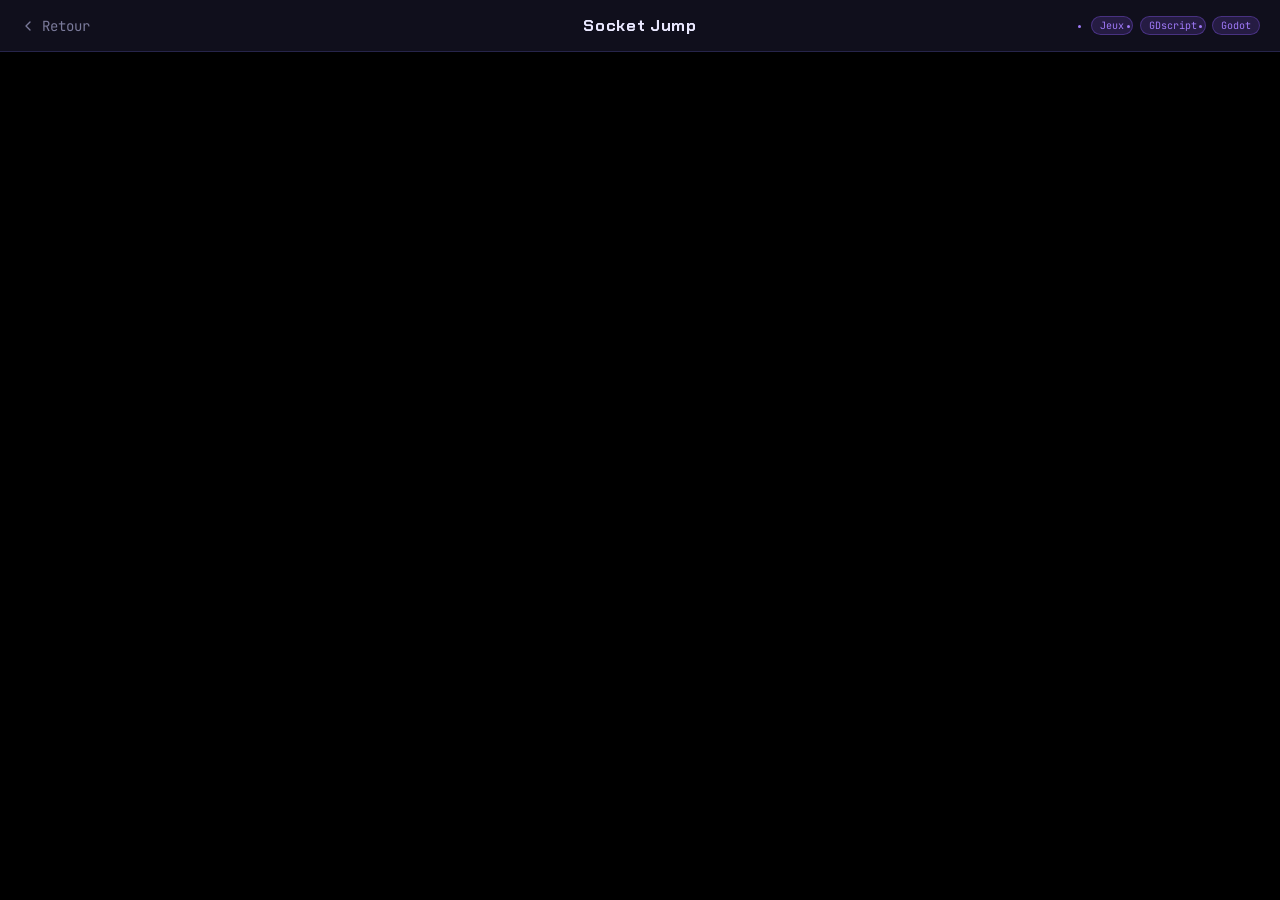
==== games/socket-jump.html @ 6f99eeca "Création de lpage 'socket jump' et do loader de jeux html" ====
<!DOCTYPE html>
<html lang="fr">
<head>
  <meta charset="UTF-8">
  <meta name="viewport" content="width=device-width, initial-scale=1.0">
  <title>Socket Jump — chpraph</title>
  <link rel="stylesheet" href="../assets/css/themes.css">
  <style>
    *, *::before, *::after { box-sizing: border-box; margin: 0; padding: 0; }

    html, body {
      height: 100%;
      background: var(--bg);
      color: var(--text);
      font-family: 'DM Sans', system-ui, sans-serif;
      overflow: hidden;
    }

    /* ── Header ── */
    .game-header {
      display: flex;
      align-items: center;
      justify-content: space-between;
      height: 52px;
      padding: 0 1.25rem;
      background: var(--surface);
      border-bottom: 1px solid var(--border-strong);
      flex-shrink: 0;
    }

    .back-btn {
      display: inline-flex;
      align-items: center;
      gap: 0.4rem;
      color: var(--text-muted);
      text-decoration: none;
      font-size: 0.875rem;
      font-family: 'JetBrains Mono', monospace;
      transition: color 0.2s;
    }
    .back-btn:hover,
    .back-btn:focus-visible { color: var(--accent); outline: none; }
    .back-btn:focus-visible { outline: 2px solid var(--accent); outline-offset: 3px; border-radius: 4px; }

    .back-btn svg { width: 16px; height: 16px; fill: none; stroke: currentColor; stroke-width: 2; stroke-linecap: round; stroke-linejoin: round; }

    .game-title {
      font-family: 'Chakra Petch', sans-serif;
      font-size: 1rem;
      font-weight: 700;
      color: var(--text);
      letter-spacing: 0.04em;
      position: absolute;
      left: 50%;
      transform: translateX(-50%);
    }

    .game-tags {
      display: flex;
      gap: 0.4rem;
    }

    .tag {
      font-family: 'JetBrains Mono', monospace;
      font-size: 0.63rem;
      background: rgba(var(--accent-rgb), 0.18);
      border: 1px solid rgba(var(--accent-rgb), 0.35);
      color: var(--accent-hover);
      padding: 0.15rem 0.5rem;
      border-radius: 999px;
      backdrop-filter: blur(4px);
    }

    /* ── Layout ── */
    .game-wrapper {
      display: flex;
      flex-direction: column;
      height: 100vh;
    }

    .game-area {
      position: relative;
      flex: 1;
      overflow: hidden;
    }

    /* ── Iframe ── */
    #gameFrame {
      width: 100%;
      height: 100%;
      border: none;
      display: block;
      background: #000;
    }

    /* ── Loader overlay ── */
    #loader {
      position: absolute;
      inset: 0;
      display: flex;
      flex-direction: column;
      align-items: center;
      justify-content: center;
      gap: 1.25rem;
      background: var(--bg);
      z-index: 10;
      transition: opacity 0.45s ease, visibility 0.45s;
    }

    #loader.loaded {
      opacity: 0;
      visibility: hidden;
      pointer-events: none;
    }

    .loader-ring {
      width: 56px;
      height: 56px;
      border-radius: 50%;
      border: 3px solid var(--border-strong);
      border-top-color: var(--accent);
      animation: spin 0.9s linear infinite;
    }

    @keyframes spin {
      to { transform: rotate(360deg); }
    }

    .loader-label {
      font-family: 'Chakra Petch', sans-serif;
      font-size: 1.2rem;
      font-weight: 700;
      letter-spacing: 0.06em;
      color: var(--text);
    }

    .loader-sub {
      font-family: 'JetBrains Mono', monospace;
      font-size: 0.75rem;
      color: var(--text-muted);
      animation: blink 1.4s ease-in-out infinite;
    }

    @keyframes blink {
      0%, 100% { opacity: 1; }
      50%       { opacity: 0.35; }
    }

    /* ── Reduced motion ── */
    @media (prefers-reduced-motion: reduce) {
      .loader-ring { animation: none; border-top-color: var(--accent); }
      .loader-sub  { animation: none; }
      #loader      { transition: none; }
    }

    /* ── Mobile ── */
    @media (max-width: 480px) {
      .game-title { font-size: 0.85rem; }
      .game-tags  { display: none; }
    }
  </style>

  <link rel="preconnect" href="https://fonts.googleapis.com">
  <link rel="stylesheet" href="https://fonts.googleapis.com/css2?family=Chakra+Petch:wght@700&family=DM+Sans:wght@400&family=JetBrains+Mono:wght@400;500&display=swap">
</head>
<body>
  <div class="game-wrapper">

    <header class="game-header">
      <a href="../index.html" class="back-btn" aria-label="Retour au portfolio">
        <svg viewBox="0 0 24 24" aria-hidden="true"><polyline points="15 18 9 12 15 6"/></svg>
        Retour
      </a>

      <h1 class="game-title">Socket Jump</h1>

      <ul class="game-tags" role="list">
        <li class="tag">Jeux</li>
        <li class="tag">GDscript</li>
        <li class="tag">Godot</li>
      </ul>
    </header>

    <div class="game-area">

      <div id="loader" role="status" aria-live="polite">
        <div class="loader-ring" aria-hidden="true"></div>
        <p class="loader-label">Socket Jump</p>
        <p class="loader-sub">Chargement du jeu…</p>
      </div>

      <!--
        IMPORTANT : remplacer le src ci-dessous par l'URL d'embed itch.io de ton jeu.
        Tu la trouveras sur ton dashboard itch.io → Edit game → Embed → "Embed in page"
        Format : https://itch.io/embed-upload/XXXXXXX?color=08080D
      -->
      <iframe
        id="gameFrame"
        src="https://patatuuu.itch.io/pixel-jump"
        title="Socket Jump — Jeu HTML"
        allowfullscreen
        allow="autoplay; fullscreen *"
        sandbox="allow-scripts allow-same-origin allow-forms allow-pointer-lock allow-popups"
        loading="eager"
      ></iframe>

    </div>
  </div>

  <script>
    const frame  = document.getElementById('gameFrame');
    const loader = document.getElementById('loader');

    frame.addEventListener('load', () => {
      loader.classList.add('loaded');
    });

    // Fallback : cache le loader après 8s au cas où l'event ne tire pas
    setTimeout(() => loader.classList.add('loaded'), 8000);
  </script>
</body>
</html>
---- assets/css/themes.css ----
/* themes.css — Variables CSS pour les deux thèmes */

:root {
  /* Thème sombre — défaut */
  --bg:              #08080D;
  --bg-secondary:    #0D0C16;
  --surface:         #100F1C;
  --surface-raised:  #17162A;
  --text:            #EAE8FF;
  --text-muted:      #7A7A9A;
  --accent:          #8B5CF6;
  --accent-hover:    #A07AF9;
  --accent-rgb:      139, 92, 246;
  --accent-secondary:#F59E0B;
  --amber:           #F59E0B;
  --amber-muted:     rgba(245, 158, 11, 0.1);
  --border:          #18172C;
  --border-strong:   #26244A;
  --shadow:          rgba(0, 0, 0, 0.45);
  --shadow-strong:   rgba(0, 0, 0, 0.7);
  --header-scrolled-bg: rgba(8, 8, 13, 0.82);
}

html:has(#theme-toggle:checked) {
  /* Thème clair */
  --bg:              #F5F3FF;
  --bg-secondary:    #EDE9FF;
  --surface:         #FFFFFF;
  --surface-raised:  #FAF8FF;
  --text:            #1A0A2E;
  --text-muted:      #6B5E8A;
  --accent:          #7C3AED;
  --accent-hover:    #6D28D9;
  --accent-rgb:      124, 58, 237;
  --accent-secondary:#D97706;
  --amber:           #D97706;
  --amber-muted:     rgba(217, 119, 6, 0.12);
  --border:          #E2D9FF;
  --border-strong:   #C9B8F0;
  --shadow:          rgba(26, 10, 46, 0.08);
  --shadow-strong:   rgba(26, 10, 46, 0.18);
  --header-scrolled-bg: rgba(245, 243, 255, 0.85);
}
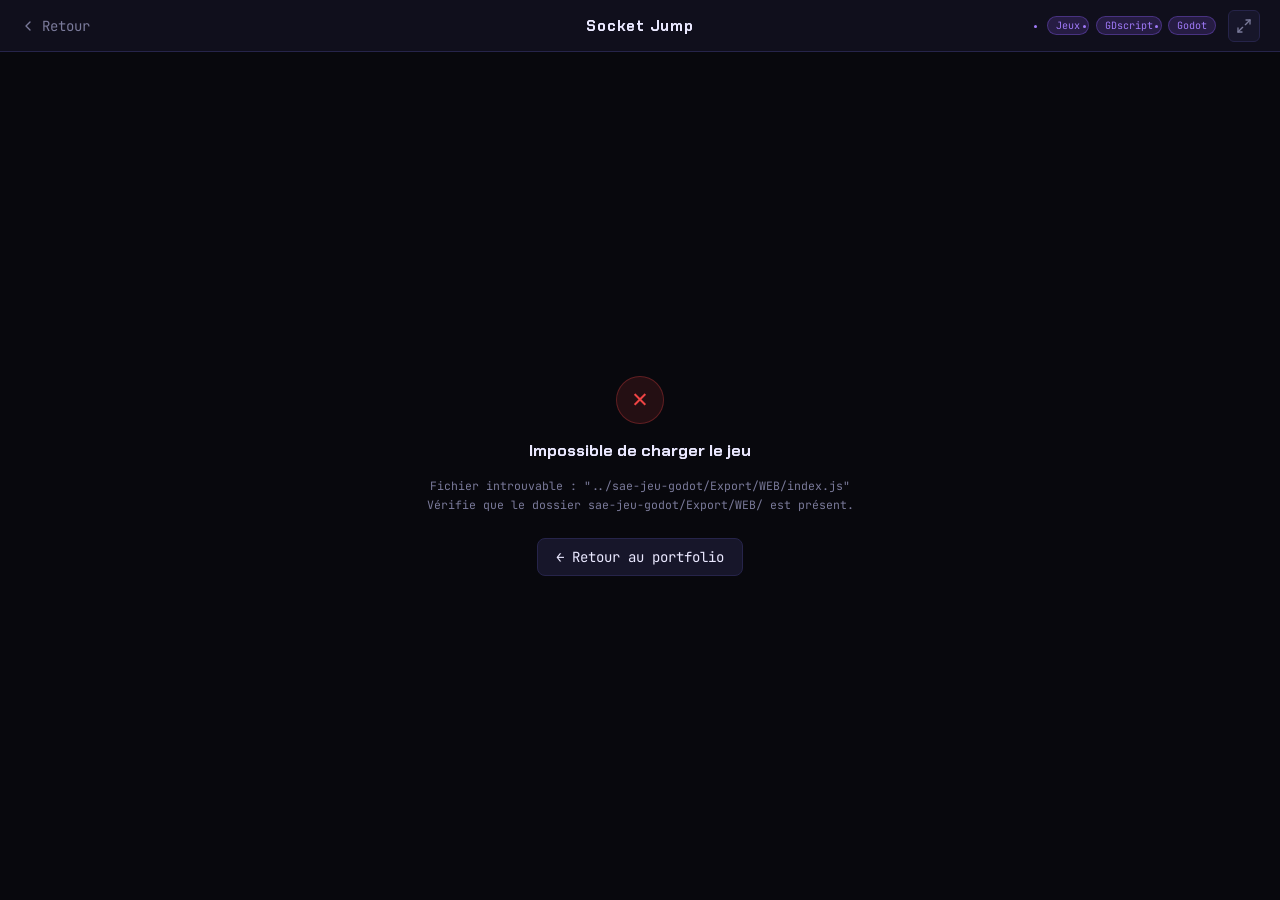
==== commit 3f88b44e: "ajout du chargeur de jeux + des fichiers du jeux" ====
--- a/games/socket-jump.html
+++ b/games/socket-jump.html
@@ -16,6 +16,13 @@
       overflow: hidden;
     }
 
+    /* ── Layout ── */
+    .page {
+      display: flex;
+      flex-direction: column;
+      height: 100vh;
+    }
+
     /* ── Header ── */
     .game-header {
       display: flex;
@@ -26,6 +33,7 @@
       background: var(--surface);
       border-bottom: 1px solid var(--border-strong);
       flex-shrink: 0;
+      position: relative;
     }
 
     .back-btn {
@@ -37,22 +45,27 @@
       font-size: 0.875rem;
       font-family: 'JetBrains Mono', monospace;
       transition: color 0.2s;
-    }
-    .back-btn:hover,
-    .back-btn:focus-visible { color: var(--accent); outline: none; }
+      z-index: 1;
+    }
+    .back-btn:hover, .back-btn:focus-visible { color: var(--accent); }
     .back-btn:focus-visible { outline: 2px solid var(--accent); outline-offset: 3px; border-radius: 4px; }
-
     .back-btn svg { width: 16px; height: 16px; fill: none; stroke: currentColor; stroke-width: 2; stroke-linecap: round; stroke-linejoin: round; }
 
     .game-title {
       font-family: 'Chakra Petch', sans-serif;
-      font-size: 1rem;
+      font-size: 0.95rem;
       font-weight: 700;
-      color: var(--text);
-      letter-spacing: 0.04em;
+      letter-spacing: 0.05em;
       position: absolute;
       left: 50%;
       transform: translateX(-50%);
+    }
+
+    .header-right {
+      display: flex;
+      align-items: center;
+      gap: 0.75rem;
+      z-index: 1;
     }
 
     .game-tags {
@@ -68,29 +81,38 @@
       color: var(--accent-hover);
       padding: 0.15rem 0.5rem;
       border-radius: 999px;
-      backdrop-filter: blur(4px);
-    }
-
-    /* ── Layout ── */
-    .game-wrapper {
-      display: flex;
-      flex-direction: column;
-      height: 100vh;
-    }
-
-    .game-area {
+    }
+
+    .fullscreen-btn {
+      display: inline-flex;
+      align-items: center;
+      justify-content: center;
+      width: 32px;
+      height: 32px;
+      background: var(--surface-raised);
+      border: 1px solid var(--border-strong);
+      border-radius: 6px;
+      color: var(--text-muted);
+      cursor: pointer;
+      transition: color 0.2s, border-color 0.2s;
+    }
+    .fullscreen-btn:hover { color: var(--accent); border-color: var(--accent); }
+    .fullscreen-btn:focus-visible { outline: 2px solid var(--accent); outline-offset: 3px; }
+    .fullscreen-btn svg { width: 16px; height: 16px; fill: none; stroke: currentColor; stroke-width: 2; stroke-linecap: round; stroke-linejoin: round; }
+
+    /* ── Canvas area ── */
+    .canvas-area {
       position: relative;
       flex: 1;
       overflow: hidden;
-    }
-
-    /* ── Iframe ── */
-    #gameFrame {
+      background: #000;
+    }
+
+    #canvas {
+      display: block;
       width: 100%;
       height: 100%;
-      border: none;
-      display: block;
-      background: #000;
+      outline: none;
     }
 
     /* ── Loader overlay ── */
@@ -101,61 +123,166 @@
       flex-direction: column;
       align-items: center;
       justify-content: center;
-      gap: 1.25rem;
+      gap: 1.5rem;
       background: var(--bg);
-      z-index: 10;
-      transition: opacity 0.45s ease, visibility 0.45s;
-    }
-
-    #loader.loaded {
-      opacity: 0;
-      visibility: hidden;
-      pointer-events: none;
-    }
+      z-index: 20;
+      transition: opacity 0.5s ease;
+    }
+    #loader.fade-out { opacity: 0; pointer-events: none; }
 
     .loader-ring {
-      width: 56px;
-      height: 56px;
-      border-radius: 50%;
-      border: 3px solid var(--border-strong);
-      border-top-color: var(--accent);
-      animation: spin 0.9s linear infinite;
-    }
-
-    @keyframes spin {
+      position: relative;
+      width: 64px;
+      height: 64px;
+    }
+    .loader-ring svg {
+      width: 64px;
+      height: 64px;
+      transform: rotate(-90deg);
+    }
+    .loader-ring .track {
+      fill: none;
+      stroke: var(--border-strong);
+      stroke-width: 4;
+    }
+    .loader-ring .fill {
+      fill: none;
+      stroke: var(--accent);
+      stroke-width: 4;
+      stroke-linecap: round;
+      stroke-dasharray: 163; /* 2π × 26 ≈ 163 */
+      stroke-dashoffset: 163;
+      transition: stroke-dashoffset 0.3s ease;
+    }
+    /* Spin animé tant que la progression est inconnue */
+    .loader-ring.indeterminate .fill {
+      animation: arc-spin 1.2s linear infinite;
+      stroke-dashoffset: 40;
+    }
+    @keyframes arc-spin {
+      from { transform: rotate(0deg);   }
+      to   { transform: rotate(360deg); }
+    }
+    /* Le SVG tourne aussi pour l'anneau indéterminé */
+    .loader-ring.indeterminate svg {
+      transform-origin: center;
+      animation: ring-rotate 1.4s linear infinite;
+    }
+    @keyframes ring-rotate {
       to { transform: rotate(360deg); }
     }
 
-    .loader-label {
+    .loader-info {
+      display: flex;
+      flex-direction: column;
+      align-items: center;
+      gap: 0.5rem;
+      text-align: center;
+    }
+
+    .loader-name {
       font-family: 'Chakra Petch', sans-serif;
-      font-size: 1.2rem;
+      font-size: 1.3rem;
       font-weight: 700;
       letter-spacing: 0.06em;
       color: var(--text);
     }
 
-    .loader-sub {
+    .loader-status {
       font-family: 'JetBrains Mono', monospace;
       font-size: 0.75rem;
       color: var(--text-muted);
-      animation: blink 1.4s ease-in-out infinite;
-    }
-
-    @keyframes blink {
-      0%, 100% { opacity: 1; }
-      50%       { opacity: 0.35; }
-    }
+      min-height: 1.2em;
+    }
+
+    /* Barre de progression */
+    .progress-track {
+      width: 220px;
+      height: 3px;
+      background: var(--border-strong);
+      border-radius: 99px;
+      overflow: hidden;
+    }
+    .progress-fill {
+      height: 100%;
+      width: 0%;
+      background: linear-gradient(90deg, var(--accent), var(--accent-hover));
+      border-radius: 99px;
+      transition: width 0.25s ease;
+    }
+
+    /* ── État d'erreur ── */
+    #error-state {
+      position: absolute;
+      inset: 0;
+      display: none;
+      flex-direction: column;
+      align-items: center;
+      justify-content: center;
+      gap: 1rem;
+      background: var(--bg);
+      z-index: 20;
+      padding: 2rem;
+      text-align: center;
+    }
+    #error-state.visible { display: flex; }
+
+    .error-icon {
+      width: 48px;
+      height: 48px;
+      border-radius: 50%;
+      background: rgba(239, 68, 68, 0.12);
+      border: 1px solid rgba(239, 68, 68, 0.3);
+      display: flex;
+      align-items: center;
+      justify-content: center;
+      color: #ef4444;
+      font-size: 1.3rem;
+    }
+
+    .error-title {
+      font-family: 'Chakra Petch', sans-serif;
+      font-size: 1rem;
+      font-weight: 700;
+      color: var(--text);
+    }
+
+    .error-msg {
+      font-family: 'JetBrains Mono', monospace;
+      font-size: 0.72rem;
+      color: var(--text-muted);
+      max-width: 440px;
+      line-height: 1.6;
+    }
+
+    .btn-back-lg {
+      display: inline-flex;
+      align-items: center;
+      gap: 0.5rem;
+      margin-top: 0.5rem;
+      padding: 0.55rem 1.1rem;
+      background: var(--surface-raised);
+      border: 1px solid var(--border-strong);
+      border-radius: 8px;
+      color: var(--text);
+      text-decoration: none;
+      font-size: 0.875rem;
+      font-family: 'JetBrains Mono', monospace;
+      transition: border-color 0.2s, color 0.2s;
+    }
+    .btn-back-lg:hover { border-color: var(--accent); color: var(--accent); }
 
     /* ── Reduced motion ── */
     @media (prefers-reduced-motion: reduce) {
-      .loader-ring { animation: none; border-top-color: var(--accent); }
-      .loader-sub  { animation: none; }
-      #loader      { transition: none; }
+      .loader-ring.indeterminate .fill,
+      .loader-ring.indeterminate svg { animation: none; }
+      #loader { transition: none; }
+      .progress-fill { transition: none; }
     }
 
     /* ── Mobile ── */
     @media (max-width: 480px) {
-      .game-title { font-size: 0.85rem; }
+      .game-title { font-size: 0.8rem; }
       .game-tags  { display: none; }
     }
   </style>
@@ -164,59 +291,180 @@
   <link rel="stylesheet" href="https://fonts.googleapis.com/css2?family=Chakra+Petch:wght@700&family=DM+Sans:wght@400&family=JetBrains+Mono:wght@400;500&display=swap">
 </head>
 <body>
-  <div class="game-wrapper">
-
-    <header class="game-header">
-      <a href="../index.html" class="back-btn" aria-label="Retour au portfolio">
-        <svg viewBox="0 0 24 24" aria-hidden="true"><polyline points="15 18 9 12 15 6"/></svg>
-        Retour
-      </a>
-
-      <h1 class="game-title">Socket Jump</h1>
-
+<div class="page">
+
+  <header class="game-header">
+    <a href="../index.html" class="back-btn" aria-label="Retour au portfolio">
+      <svg viewBox="0 0 24 24" aria-hidden="true"><polyline points="15 18 9 12 15 6"/></svg>
+      Retour
+    </a>
+
+    <h1 class="game-title">Socket Jump</h1>
+
+    <div class="header-right">
       <ul class="game-tags" role="list">
         <li class="tag">Jeux</li>
         <li class="tag">GDscript</li>
         <li class="tag">Godot</li>
       </ul>
-    </header>
-
-    <div class="game-area">
-
-      <div id="loader" role="status" aria-live="polite">
-        <div class="loader-ring" aria-hidden="true"></div>
-        <p class="loader-label">Socket Jump</p>
-        <p class="loader-sub">Chargement du jeu…</p>
+      <button class="fullscreen-btn" id="fsBtn" aria-label="Plein écran" title="Plein écran">
+        <svg id="fsIcon" viewBox="0 0 24 24" aria-hidden="true">
+          <polyline points="15 3 21 3 21 9"/><polyline points="9 21 3 21 3 15"/>
+          <line x1="21" y1="3" x2="14" y2="10"/><line x1="3" y1="21" x2="10" y2="14"/>
+        </svg>
+      </button>
+    </div>
+  </header>
+
+  <div class="canvas-area" id="canvasArea">
+
+    <!-- Overlay loader -->
+    <div id="loader" role="status" aria-live="polite" aria-label="Chargement du jeu">
+      <div class="loader-ring indeterminate" id="loaderRing">
+        <svg viewBox="0 0 56 56" aria-hidden="true">
+          <circle class="track" cx="28" cy="28" r="26"/>
+          <circle class="fill"  cx="28" cy="28" r="26"/>
+        </svg>
       </div>
-
-      <!--
-        IMPORTANT : remplacer le src ci-dessous par l'URL d'embed itch.io de ton jeu.
-        Tu la trouveras sur ton dashboard itch.io → Edit game → Embed → "Embed in page"
-        Format : https://itch.io/embed-upload/XXXXXXX?color=08080D
-      -->
-      <iframe
-        id="gameFrame"
-        src="https://patatuuu.itch.io/pixel-jump"
-        title="Socket Jump — Jeu HTML"
-        allowfullscreen
-        allow="autoplay; fullscreen *"
-        sandbox="allow-scripts allow-same-origin allow-forms allow-pointer-lock allow-popups"
-        loading="eager"
-      ></iframe>
-
+      <div class="loader-info">
+        <p class="loader-name">Socket Jump</p>
+        <div class="progress-track" id="progressTrack" style="opacity:0">
+          <div class="progress-fill" id="progressFill"></div>
+        </div>
+        <p class="loader-status" id="loaderStatus">Initialisation…</p>
+      </div>
     </div>
+
+    <!-- État d'erreur -->
+    <div id="error-state" aria-live="assertive">
+      <div class="error-icon" aria-hidden="true">✕</div>
+      <p class="error-title">Impossible de charger le jeu</p>
+      <p class="error-msg" id="errorMsg"></p>
+      <a href="../index.html" class="btn-back-lg">← Retour au portfolio</a>
+    </div>
+
+    <!-- Canvas Godot -->
+    <canvas id="canvas" tabindex="1" aria-label="Zone de jeu Socket Jump"></canvas>
+
   </div>
-
-  <script>
-    const frame  = document.getElementById('gameFrame');
-    const loader = document.getElementById('loader');
-
-    frame.addEventListener('load', () => {
-      loader.classList.add('loaded');
+</div>
+
+<script>
+  // Chemin vers les fichiers de l'export Godot (sans extension)
+  const GAME_BASE = '../sae-jeu-godot/Export/WEB/index';
+
+  const canvas       = document.getElementById('canvas');
+  const loader       = document.getElementById('loader');
+  const loaderRing   = document.getElementById('loaderRing');
+  const progressTrack= document.getElementById('progressTrack');
+  const progressFill = document.getElementById('progressFill');
+  const loaderStatus = document.getElementById('loaderStatus');
+  const errorState   = document.getElementById('error-state');
+  const errorMsg     = document.getElementById('errorMsg');
+  const fsBtn        = document.getElementById('fsBtn');
+  const fsIcon       = document.getElementById('fsIcon');
+  const canvasArea   = document.getElementById('canvasArea');
+
+  // ── Fullscreen ─────────────────────────────────────────────────
+  const FS_ICON_EXPAND = `<polyline points="15 3 21 3 21 9"/><polyline points="9 21 3 21 3 15"/><line x1="21" y1="3" x2="14" y2="10"/><line x1="3" y1="21" x2="10" y2="14"/>`;
+  const FS_ICON_EXIT   = `<polyline points="4 14 10 14 10 20"/><polyline points="20 10 14 10 14 4"/><line x1="10" y1="14" x2="3" y2="21"/><line x1="21" y1="3" x2="14" y2="10"/>`;
+
+  fsBtn.addEventListener('click', () => {
+    if (!document.fullscreenElement) {
+      canvasArea.requestFullscreen().catch(() => {});
+    } else {
+      document.exitFullscreen();
+    }
+  });
+  document.addEventListener('fullscreenchange', () => {
+    const isFs = !!document.fullscreenElement;
+    fsIcon.innerHTML = isFs ? FS_ICON_EXIT : FS_ICON_EXPAND;
+    fsBtn.setAttribute('aria-label', isFs ? 'Quitter le plein écran' : 'Plein écran');
+  });
+
+  // ── Helpers loader ─────────────────────────────────────────────
+  function setStatus(text) { loaderStatus.textContent = text; }
+
+  function setProgress(pct) {
+    pct = Math.min(100, pct);
+    loaderRing.classList.remove('indeterminate');
+    progressTrack.style.opacity = '1';
+    progressFill.style.width = pct + '%';
+    const circle = loaderRing.querySelector('.fill');
+    circle.style.strokeDashoffset = 163 - (163 * pct / 100);
+    setStatus(Math.round(pct) + '% — Chargement des ressources…');
+  }
+
+  function hideLoader() {
+    loader.classList.add('fade-out');
+    setTimeout(() => { loader.style.display = 'none'; }, 520);
+    canvas.focus();
+  }
+
+  function showError(message) {
+    loader.style.display = 'none';
+    errorMsg.textContent = message;
+    errorState.classList.add('visible');
+  }
+
+  // ── Chargement du moteur Godot ─────────────────────────────────
+  setStatus('Chargement du moteur…');
+  const engineScript = document.createElement('script');
+  engineScript.src = GAME_BASE + '.js';
+
+  engineScript.addEventListener('error', () => {
+    showError('Fichier introuvable : "' + GAME_BASE + '.js"\nVérifie que le dossier sae-jeu-godot/Export/WEB/ est présent.');
+  });
+
+  engineScript.addEventListener('load', () => {
+    setStatus('Moteur chargé — initialisation…');
+
+    if (typeof Engine === 'undefined') {
+      showError('La classe Engine est introuvable. Vérifie que index.js provient bien d\'un export Godot Web.');
+      return;
+    }
+
+    // Config extraite de l'export Godot (fileSizes permet la barre de progression précise)
+    const engine = new Engine({
+      args:                         [],
+      canvas:                       canvas,
+      canvasResizePolicy:           2,
+      emscriptenPoolSize:           8,
+      ensureCrossOriginIsolationHeaders: false,
+      executable:                   GAME_BASE,
+      experimentalVK:               false,
+      fileSizes: {
+        [GAME_BASE + '.pck']:  10206804,
+        [GAME_BASE + '.wasm']: 35739700,
+      },
+      focusCanvas:                  true,
+      gdextensionLibs:              [],
+      godotPoolSize:                4,
     });
 
-    // Fallback : cache le loader après 8s au cas où l'event ne tire pas
-    setTimeout(() => loader.classList.add('loaded'), 8000);
-  </script>
+    const missing = Engine.getMissingFeatures({ threads: false });
+    if (missing.length > 0) {
+      showError('Fonctionnalités manquantes dans ce navigateur :\n' + missing.join('\n'));
+      return;
+    }
+
+    engine.startGame({
+      onProgress: function(current, total) {
+        if (current > 0 && total > 0) {
+          setProgress((current / total) * 100);
+        }
+      },
+    })
+    .then(function() {
+      setProgress(100);
+      setTimeout(hideLoader, 350);
+    })
+    .catch(function(err) {
+      showError(String(err.message || err));
+    });
+  });
+
+  document.head.appendChild(engineScript);
+</script>
 </body>
 </html>
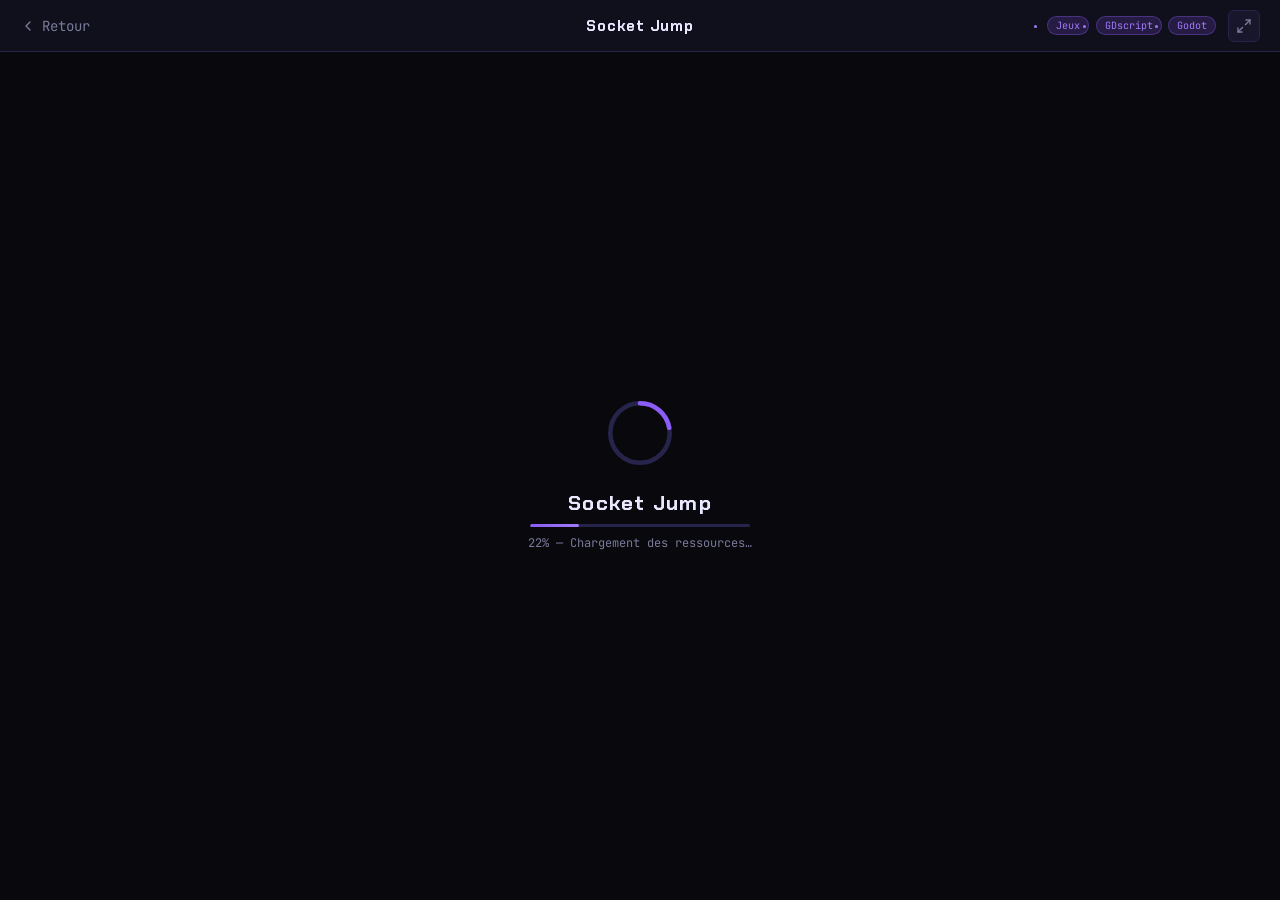
==== commit 2cfacb21: "suppression des dépendance au repo git des fichiers du jeux" ====
--- a/games/socket-jump.html
+++ b/games/socket-jump.html
@@ -351,7 +351,7 @@
 
 <script>
   // Chemin vers les fichiers de l'export Godot (sans extension)
-  const GAME_BASE = '../sae-jeu-godot/Export/WEB/index';
+  const GAME_BASE = 'socket-jump-files/index';
 
   const canvas       = document.getElementById('canvas');
   const loader       = document.getElementById('loader');
@@ -434,8 +434,8 @@
       executable:                   GAME_BASE,
       experimentalVK:               false,
       fileSizes: {
-        [GAME_BASE + '.pck']:  10206804,
-        [GAME_BASE + '.wasm']: 35739700,
+        'socket-jump-files/index.pck':  10206804,
+        'socket-jump-files/index.wasm': 35739700,
       },
       focusCanvas:                  true,
       gdextensionLibs:              [],
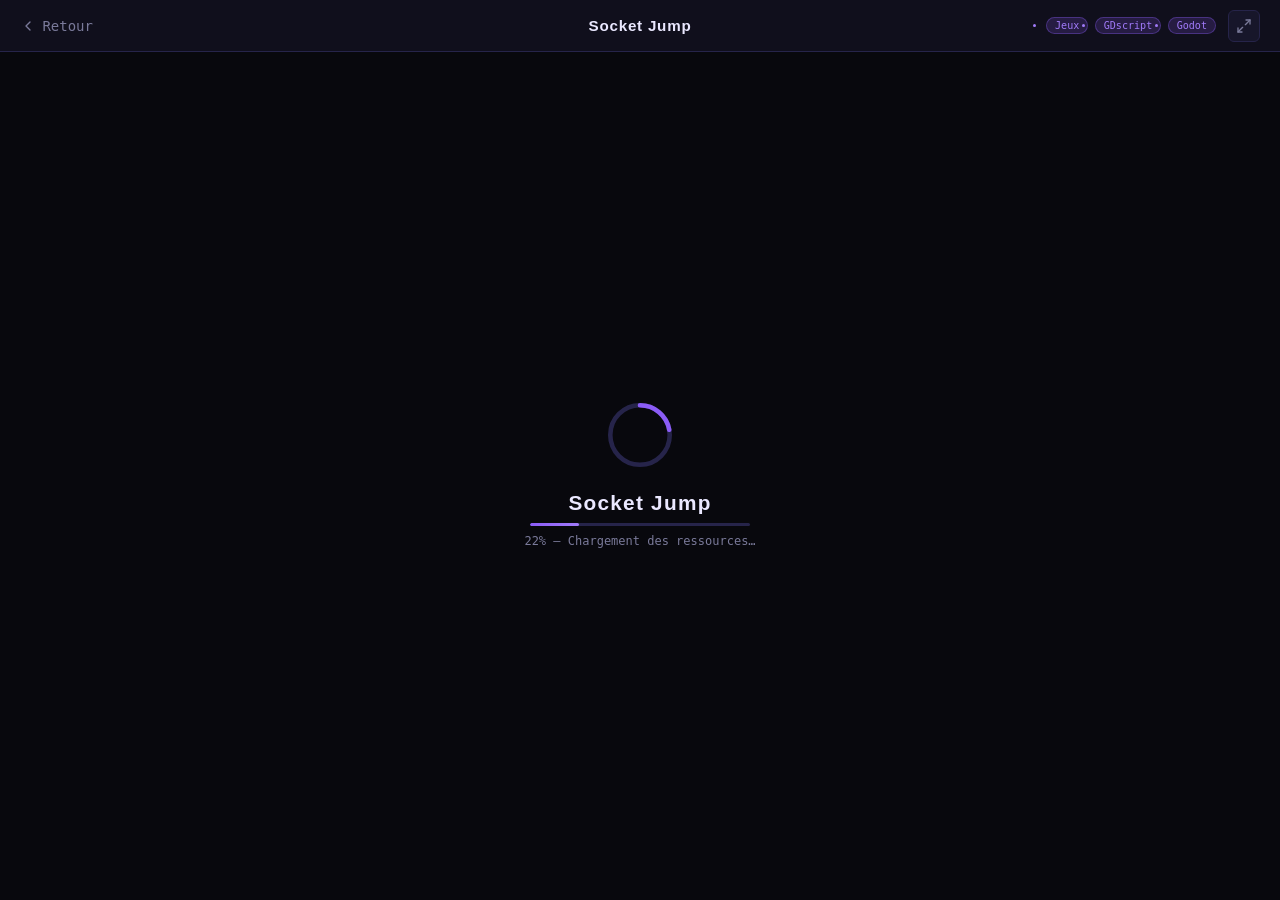
==== commit cf8a3193: "Correction de la sécurité" ====
--- a/games/socket-jump.html
+++ b/games/socket-jump.html
@@ -3,292 +3,21 @@
 <head>
   <meta charset="UTF-8">
   <meta name="viewport" content="width=device-width, initial-scale=1.0">
+  <meta http-equiv="Content-Security-Policy" content="
+    default-src  'none';
+    style-src    'self' https://fonts.googleapis.com;
+    font-src     https://fonts.gstatic.com;
+    script-src   'self' 'wasm-unsafe-eval';
+    img-src      'self' blob: data:;
+    connect-src  'self' blob:;
+    worker-src   'self' blob:;
+    base-uri     'none';
+  ">
   <title>Socket Jump — chpraph</title>
-  <link rel="stylesheet" href="../assets/css/themes.css">
-  <style>
-    *, *::before, *::after { box-sizing: border-box; margin: 0; padding: 0; }
-
-    html, body {
-      height: 100%;
-      background: var(--bg);
-      color: var(--text);
-      font-family: 'DM Sans', system-ui, sans-serif;
-      overflow: hidden;
-    }
-
-    /* ── Layout ── */
-    .page {
-      display: flex;
-      flex-direction: column;
-      height: 100vh;
-    }
-
-    /* ── Header ── */
-    .game-header {
-      display: flex;
-      align-items: center;
-      justify-content: space-between;
-      height: 52px;
-      padding: 0 1.25rem;
-      background: var(--surface);
-      border-bottom: 1px solid var(--border-strong);
-      flex-shrink: 0;
-      position: relative;
-    }
-
-    .back-btn {
-      display: inline-flex;
-      align-items: center;
-      gap: 0.4rem;
-      color: var(--text-muted);
-      text-decoration: none;
-      font-size: 0.875rem;
-      font-family: 'JetBrains Mono', monospace;
-      transition: color 0.2s;
-      z-index: 1;
-    }
-    .back-btn:hover, .back-btn:focus-visible { color: var(--accent); }
-    .back-btn:focus-visible { outline: 2px solid var(--accent); outline-offset: 3px; border-radius: 4px; }
-    .back-btn svg { width: 16px; height: 16px; fill: none; stroke: currentColor; stroke-width: 2; stroke-linecap: round; stroke-linejoin: round; }
-
-    .game-title {
-      font-family: 'Chakra Petch', sans-serif;
-      font-size: 0.95rem;
-      font-weight: 700;
-      letter-spacing: 0.05em;
-      position: absolute;
-      left: 50%;
-      transform: translateX(-50%);
-    }
-
-    .header-right {
-      display: flex;
-      align-items: center;
-      gap: 0.75rem;
-      z-index: 1;
-    }
-
-    .game-tags {
-      display: flex;
-      gap: 0.4rem;
-    }
-
-    .tag {
-      font-family: 'JetBrains Mono', monospace;
-      font-size: 0.63rem;
-      background: rgba(var(--accent-rgb), 0.18);
-      border: 1px solid rgba(var(--accent-rgb), 0.35);
-      color: var(--accent-hover);
-      padding: 0.15rem 0.5rem;
-      border-radius: 999px;
-    }
-
-    .fullscreen-btn {
-      display: inline-flex;
-      align-items: center;
-      justify-content: center;
-      width: 32px;
-      height: 32px;
-      background: var(--surface-raised);
-      border: 1px solid var(--border-strong);
-      border-radius: 6px;
-      color: var(--text-muted);
-      cursor: pointer;
-      transition: color 0.2s, border-color 0.2s;
-    }
-    .fullscreen-btn:hover { color: var(--accent); border-color: var(--accent); }
-    .fullscreen-btn:focus-visible { outline: 2px solid var(--accent); outline-offset: 3px; }
-    .fullscreen-btn svg { width: 16px; height: 16px; fill: none; stroke: currentColor; stroke-width: 2; stroke-linecap: round; stroke-linejoin: round; }
-
-    /* ── Canvas area ── */
-    .canvas-area {
-      position: relative;
-      flex: 1;
-      overflow: hidden;
-      background: #000;
-    }
-
-    #canvas {
-      display: block;
-      width: 100%;
-      height: 100%;
-      outline: none;
-    }
-
-    /* ── Loader overlay ── */
-    #loader {
-      position: absolute;
-      inset: 0;
-      display: flex;
-      flex-direction: column;
-      align-items: center;
-      justify-content: center;
-      gap: 1.5rem;
-      background: var(--bg);
-      z-index: 20;
-      transition: opacity 0.5s ease;
-    }
-    #loader.fade-out { opacity: 0; pointer-events: none; }
-
-    .loader-ring {
-      position: relative;
-      width: 64px;
-      height: 64px;
-    }
-    .loader-ring svg {
-      width: 64px;
-      height: 64px;
-      transform: rotate(-90deg);
-    }
-    .loader-ring .track {
-      fill: none;
-      stroke: var(--border-strong);
-      stroke-width: 4;
-    }
-    .loader-ring .fill {
-      fill: none;
-      stroke: var(--accent);
-      stroke-width: 4;
-      stroke-linecap: round;
-      stroke-dasharray: 163; /* 2π × 26 ≈ 163 */
-      stroke-dashoffset: 163;
-      transition: stroke-dashoffset 0.3s ease;
-    }
-    /* Spin animé tant que la progression est inconnue */
-    .loader-ring.indeterminate .fill {
-      animation: arc-spin 1.2s linear infinite;
-      stroke-dashoffset: 40;
-    }
-    @keyframes arc-spin {
-      from { transform: rotate(0deg);   }
-      to   { transform: rotate(360deg); }
-    }
-    /* Le SVG tourne aussi pour l'anneau indéterminé */
-    .loader-ring.indeterminate svg {
-      transform-origin: center;
-      animation: ring-rotate 1.4s linear infinite;
-    }
-    @keyframes ring-rotate {
-      to { transform: rotate(360deg); }
-    }
-
-    .loader-info {
-      display: flex;
-      flex-direction: column;
-      align-items: center;
-      gap: 0.5rem;
-      text-align: center;
-    }
-
-    .loader-name {
-      font-family: 'Chakra Petch', sans-serif;
-      font-size: 1.3rem;
-      font-weight: 700;
-      letter-spacing: 0.06em;
-      color: var(--text);
-    }
-
-    .loader-status {
-      font-family: 'JetBrains Mono', monospace;
-      font-size: 0.75rem;
-      color: var(--text-muted);
-      min-height: 1.2em;
-    }
-
-    /* Barre de progression */
-    .progress-track {
-      width: 220px;
-      height: 3px;
-      background: var(--border-strong);
-      border-radius: 99px;
-      overflow: hidden;
-    }
-    .progress-fill {
-      height: 100%;
-      width: 0%;
-      background: linear-gradient(90deg, var(--accent), var(--accent-hover));
-      border-radius: 99px;
-      transition: width 0.25s ease;
-    }
-
-    /* ── État d'erreur ── */
-    #error-state {
-      position: absolute;
-      inset: 0;
-      display: none;
-      flex-direction: column;
-      align-items: center;
-      justify-content: center;
-      gap: 1rem;
-      background: var(--bg);
-      z-index: 20;
-      padding: 2rem;
-      text-align: center;
-    }
-    #error-state.visible { display: flex; }
-
-    .error-icon {
-      width: 48px;
-      height: 48px;
-      border-radius: 50%;
-      background: rgba(239, 68, 68, 0.12);
-      border: 1px solid rgba(239, 68, 68, 0.3);
-      display: flex;
-      align-items: center;
-      justify-content: center;
-      color: #ef4444;
-      font-size: 1.3rem;
-    }
-
-    .error-title {
-      font-family: 'Chakra Petch', sans-serif;
-      font-size: 1rem;
-      font-weight: 700;
-      color: var(--text);
-    }
-
-    .error-msg {
-      font-family: 'JetBrains Mono', monospace;
-      font-size: 0.72rem;
-      color: var(--text-muted);
-      max-width: 440px;
-      line-height: 1.6;
-    }
-
-    .btn-back-lg {
-      display: inline-flex;
-      align-items: center;
-      gap: 0.5rem;
-      margin-top: 0.5rem;
-      padding: 0.55rem 1.1rem;
-      background: var(--surface-raised);
-      border: 1px solid var(--border-strong);
-      border-radius: 8px;
-      color: var(--text);
-      text-decoration: none;
-      font-size: 0.875rem;
-      font-family: 'JetBrains Mono', monospace;
-      transition: border-color 0.2s, color 0.2s;
-    }
-    .btn-back-lg:hover { border-color: var(--accent); color: var(--accent); }
-
-    /* ── Reduced motion ── */
-    @media (prefers-reduced-motion: reduce) {
-      .loader-ring.indeterminate .fill,
-      .loader-ring.indeterminate svg { animation: none; }
-      #loader { transition: none; }
-      .progress-fill { transition: none; }
-    }
-
-    /* ── Mobile ── */
-    @media (max-width: 480px) {
-      .game-title { font-size: 0.8rem; }
-      .game-tags  { display: none; }
-    }
-  </style>
-
   <link rel="preconnect" href="https://fonts.googleapis.com">
   <link rel="stylesheet" href="https://fonts.googleapis.com/css2?family=Chakra+Petch:wght@700&family=DM+Sans:wght@400&family=JetBrains+Mono:wght@400;500&display=swap">
+  <link rel="stylesheet" href="../assets/css/themes.css">
+  <link rel="stylesheet" href="socket-jump.css">
 </head>
 <body>
 <div class="page">
@@ -318,7 +47,6 @@
 
   <div class="canvas-area" id="canvasArea">
 
-    <!-- Overlay loader -->
     <div id="loader" role="status" aria-live="polite" aria-label="Chargement du jeu">
       <div class="loader-ring indeterminate" id="loaderRing">
         <svg viewBox="0 0 56 56" aria-hidden="true">
@@ -335,7 +63,6 @@
       </div>
     </div>
 
-    <!-- État d'erreur -->
     <div id="error-state" aria-live="assertive">
       <div class="error-icon" aria-hidden="true">✕</div>
       <p class="error-title">Impossible de charger le jeu</p>
@@ -343,128 +70,11 @@
       <a href="../index.html" class="btn-back-lg">← Retour au portfolio</a>
     </div>
 
-    <!-- Canvas Godot -->
     <canvas id="canvas" tabindex="1" aria-label="Zone de jeu Socket Jump"></canvas>
 
   </div>
 </div>
 
-<script>
-  // Chemin vers les fichiers de l'export Godot (sans extension)
-  const GAME_BASE = 'socket-jump-files/index';
-
-  const canvas       = document.getElementById('canvas');
-  const loader       = document.getElementById('loader');
-  const loaderRing   = document.getElementById('loaderRing');
-  const progressTrack= document.getElementById('progressTrack');
-  const progressFill = document.getElementById('progressFill');
-  const loaderStatus = document.getElementById('loaderStatus');
-  const errorState   = document.getElementById('error-state');
-  const errorMsg     = document.getElementById('errorMsg');
-  const fsBtn        = document.getElementById('fsBtn');
-  const fsIcon       = document.getElementById('fsIcon');
-  const canvasArea   = document.getElementById('canvasArea');
-
-  // ── Fullscreen ─────────────────────────────────────────────────
-  const FS_ICON_EXPAND = `<polyline points="15 3 21 3 21 9"/><polyline points="9 21 3 21 3 15"/><line x1="21" y1="3" x2="14" y2="10"/><line x1="3" y1="21" x2="10" y2="14"/>`;
-  const FS_ICON_EXIT   = `<polyline points="4 14 10 14 10 20"/><polyline points="20 10 14 10 14 4"/><line x1="10" y1="14" x2="3" y2="21"/><line x1="21" y1="3" x2="14" y2="10"/>`;
-
-  fsBtn.addEventListener('click', () => {
-    if (!document.fullscreenElement) {
-      canvasArea.requestFullscreen().catch(() => {});
-    } else {
-      document.exitFullscreen();
-    }
-  });
-  document.addEventListener('fullscreenchange', () => {
-    const isFs = !!document.fullscreenElement;
-    fsIcon.innerHTML = isFs ? FS_ICON_EXIT : FS_ICON_EXPAND;
-    fsBtn.setAttribute('aria-label', isFs ? 'Quitter le plein écran' : 'Plein écran');
-  });
-
-  // ── Helpers loader ─────────────────────────────────────────────
-  function setStatus(text) { loaderStatus.textContent = text; }
-
-  function setProgress(pct) {
-    pct = Math.min(100, pct);
-    loaderRing.classList.remove('indeterminate');
-    progressTrack.style.opacity = '1';
-    progressFill.style.width = pct + '%';
-    const circle = loaderRing.querySelector('.fill');
-    circle.style.strokeDashoffset = 163 - (163 * pct / 100);
-    setStatus(Math.round(pct) + '% — Chargement des ressources…');
-  }
-
-  function hideLoader() {
-    loader.classList.add('fade-out');
-    setTimeout(() => { loader.style.display = 'none'; }, 520);
-    canvas.focus();
-  }
-
-  function showError(message) {
-    loader.style.display = 'none';
-    errorMsg.textContent = message;
-    errorState.classList.add('visible');
-  }
-
-  // ── Chargement du moteur Godot ─────────────────────────────────
-  setStatus('Chargement du moteur…');
-  const engineScript = document.createElement('script');
-  engineScript.src = GAME_BASE + '.js';
-
-  engineScript.addEventListener('error', () => {
-    showError('Fichier introuvable : "' + GAME_BASE + '.js"\nVérifie que le dossier sae-jeu-godot/Export/WEB/ est présent.');
-  });
-
-  engineScript.addEventListener('load', () => {
-    setStatus('Moteur chargé — initialisation…');
-
-    if (typeof Engine === 'undefined') {
-      showError('La classe Engine est introuvable. Vérifie que index.js provient bien d\'un export Godot Web.');
-      return;
-    }
-
-    // Config extraite de l'export Godot (fileSizes permet la barre de progression précise)
-    const engine = new Engine({
-      args:                         [],
-      canvas:                       canvas,
-      canvasResizePolicy:           2,
-      emscriptenPoolSize:           8,
-      ensureCrossOriginIsolationHeaders: false,
-      executable:                   GAME_BASE,
-      experimentalVK:               false,
-      fileSizes: {
-        'socket-jump-files/index.pck':  10206804,
-        'socket-jump-files/index.wasm': 35739700,
-      },
-      focusCanvas:                  true,
-      gdextensionLibs:              [],
-      godotPoolSize:                4,
-    });
-
-    const missing = Engine.getMissingFeatures({ threads: false });
-    if (missing.length > 0) {
-      showError('Fonctionnalités manquantes dans ce navigateur :\n' + missing.join('\n'));
-      return;
-    }
-
-    engine.startGame({
-      onProgress: function(current, total) {
-        if (current > 0 && total > 0) {
-          setProgress((current / total) * 100);
-        }
-      },
-    })
-    .then(function() {
-      setProgress(100);
-      setTimeout(hideLoader, 350);
-    })
-    .catch(function(err) {
-      showError(String(err.message || err));
-    });
-  });
-
-  document.head.appendChild(engineScript);
-</script>
+<script src="socket-jump-loader.js"></script>
 </body>
 </html>
--- a/games/socket-jump.css
+++ b/games/socket-jump.css
@@ -0,0 +1,279 @@
+*, *::before, *::after { box-sizing: border-box; margin: 0; padding: 0; }
+
+html, body {
+  height: 100%;
+  background: var(--bg);
+  color: var(--text);
+  font-family: 'DM Sans', system-ui, sans-serif;
+  overflow: hidden;
+}
+
+/* ── Layout ── */
+.page {
+  display: flex;
+  flex-direction: column;
+  height: 100vh;
+}
+
+/* ── Header ── */
+.game-header {
+  display: flex;
+  align-items: center;
+  justify-content: space-between;
+  height: 52px;
+  padding: 0 1.25rem;
+  background: var(--surface);
+  border-bottom: 1px solid var(--border-strong);
+  flex-shrink: 0;
+  position: relative;
+}
+
+.back-btn {
+  display: inline-flex;
+  align-items: center;
+  gap: 0.4rem;
+  color: var(--text-muted);
+  text-decoration: none;
+  font-size: 0.875rem;
+  font-family: 'JetBrains Mono', monospace;
+  transition: color 0.2s;
+  z-index: 1;
+}
+.back-btn:hover,
+.back-btn:focus-visible { color: var(--accent); }
+.back-btn:focus-visible { outline: 2px solid var(--accent); outline-offset: 3px; border-radius: 4px; }
+.back-btn svg { width: 16px; height: 16px; fill: none; stroke: currentColor; stroke-width: 2; stroke-linecap: round; stroke-linejoin: round; }
+
+.game-title {
+  font-family: 'Chakra Petch', sans-serif;
+  font-size: 0.95rem;
+  font-weight: 700;
+  letter-spacing: 0.05em;
+  position: absolute;
+  left: 50%;
+  transform: translateX(-50%);
+}
+
+.header-right {
+  display: flex;
+  align-items: center;
+  gap: 0.75rem;
+  z-index: 1;
+}
+
+.game-tags {
+  display: flex;
+  gap: 0.4rem;
+}
+
+.tag {
+  font-family: 'JetBrains Mono', monospace;
+  font-size: 0.63rem;
+  background: rgba(var(--accent-rgb), 0.18);
+  border: 1px solid rgba(var(--accent-rgb), 0.35);
+  color: var(--accent-hover);
+  padding: 0.15rem 0.5rem;
+  border-radius: 999px;
+}
+
+.fullscreen-btn {
+  display: inline-flex;
+  align-items: center;
+  justify-content: center;
+  width: 32px;
+  height: 32px;
+  background: var(--surface-raised);
+  border: 1px solid var(--border-strong);
+  border-radius: 6px;
+  color: var(--text-muted);
+  cursor: pointer;
+  transition: color 0.2s, border-color 0.2s;
+}
+.fullscreen-btn:hover { color: var(--accent); border-color: var(--accent); }
+.fullscreen-btn:focus-visible { outline: 2px solid var(--accent); outline-offset: 3px; }
+.fullscreen-btn svg { width: 16px; height: 16px; fill: none; stroke: currentColor; stroke-width: 2; stroke-linecap: round; stroke-linejoin: round; }
+
+/* ── Canvas area ── */
+.canvas-area {
+  position: relative;
+  flex: 1;
+  overflow: hidden;
+  background: #000;
+}
+
+#canvas {
+  display: block;
+  width: 100%;
+  height: 100%;
+  outline: none;
+}
+
+/* ── Loader overlay ── */
+#loader {
+  position: absolute;
+  inset: 0;
+  display: flex;
+  flex-direction: column;
+  align-items: center;
+  justify-content: center;
+  gap: 1.5rem;
+  background: var(--bg);
+  z-index: 20;
+  transition: opacity 0.5s ease;
+}
+#loader.fade-out { opacity: 0; pointer-events: none; }
+
+.loader-ring {
+  position: relative;
+  width: 64px;
+  height: 64px;
+}
+.loader-ring svg {
+  width: 64px;
+  height: 64px;
+  transform: rotate(-90deg);
+}
+.loader-ring .track {
+  fill: none;
+  stroke: var(--border-strong);
+  stroke-width: 4;
+}
+.loader-ring .fill {
+  fill: none;
+  stroke: var(--accent);
+  stroke-width: 4;
+  stroke-linecap: round;
+  stroke-dasharray: 163; /* 2π × r26 ≈ 163 */
+  stroke-dashoffset: 163;
+  transition: stroke-dashoffset 0.3s ease;
+}
+.loader-ring.indeterminate .fill {
+  animation: arc-spin 1.2s linear infinite;
+  stroke-dashoffset: 40;
+}
+@keyframes arc-spin {
+  from { transform: rotate(0deg); }
+  to   { transform: rotate(360deg); }
+}
+.loader-ring.indeterminate svg {
+  transform-origin: center;
+  animation: ring-rotate 1.4s linear infinite;
+}
+@keyframes ring-rotate {
+  to { transform: rotate(360deg); }
+}
+
+.loader-info {
+  display: flex;
+  flex-direction: column;
+  align-items: center;
+  gap: 0.5rem;
+  text-align: center;
+}
+
+.loader-name {
+  font-family: 'Chakra Petch', sans-serif;
+  font-size: 1.3rem;
+  font-weight: 700;
+  letter-spacing: 0.06em;
+  color: var(--text);
+}
+
+.loader-status {
+  font-family: 'JetBrains Mono', monospace;
+  font-size: 0.75rem;
+  color: var(--text-muted);
+  min-height: 1.2em;
+}
+
+/* ── Barre de progression ── */
+.progress-track {
+  width: 220px;
+  height: 3px;
+  background: var(--border-strong);
+  border-radius: 99px;
+  overflow: hidden;
+}
+.progress-fill {
+  height: 100%;
+  width: 0%;
+  background: linear-gradient(90deg, var(--accent), var(--accent-hover));
+  border-radius: 99px;
+  transition: width 0.25s ease;
+}
+
+/* ── État d'erreur ── */
+#error-state {
+  position: absolute;
+  inset: 0;
+  display: none;
+  flex-direction: column;
+  align-items: center;
+  justify-content: center;
+  gap: 1rem;
+  background: var(--bg);
+  z-index: 20;
+  padding: 2rem;
+  text-align: center;
+}
+#error-state.visible { display: flex; }
+
+.error-icon {
+  width: 48px;
+  height: 48px;
+  border-radius: 50%;
+  background: rgba(239, 68, 68, 0.12);
+  border: 1px solid rgba(239, 68, 68, 0.3);
+  display: flex;
+  align-items: center;
+  justify-content: center;
+  color: #ef4444;
+  font-size: 1.3rem;
+}
+
+.error-title {
+  font-family: 'Chakra Petch', sans-serif;
+  font-size: 1rem;
+  font-weight: 700;
+  color: var(--text);
+}
+
+.error-msg {
+  font-family: 'JetBrains Mono', monospace;
+  font-size: 0.72rem;
+  color: var(--text-muted);
+  max-width: 440px;
+  line-height: 1.6;
+  white-space: pre-line;
+}
+
+.btn-back-lg {
+  display: inline-flex;
+  align-items: center;
+  gap: 0.5rem;
+  margin-top: 0.5rem;
+  padding: 0.55rem 1.1rem;
+  background: var(--surface-raised);
+  border: 1px solid var(--border-strong);
+  border-radius: 8px;
+  color: var(--text);
+  text-decoration: none;
+  font-size: 0.875rem;
+  font-family: 'JetBrains Mono', monospace;
+  transition: border-color 0.2s, color 0.2s;
+}
+.btn-back-lg:hover { border-color: var(--accent); color: var(--accent); }
+
+/* ── Reduced motion ── */
+@media (prefers-reduced-motion: reduce) {
+  .loader-ring.indeterminate .fill,
+  .loader-ring.indeterminate svg { animation: none; }
+  #loader { transition: none; }
+  .progress-fill { transition: none; }
+}
+
+/* ── Mobile ── */
+@media (max-width: 480px) {
+  .game-title { font-size: 0.8rem; }
+  .game-tags  { display: none; }
+}
